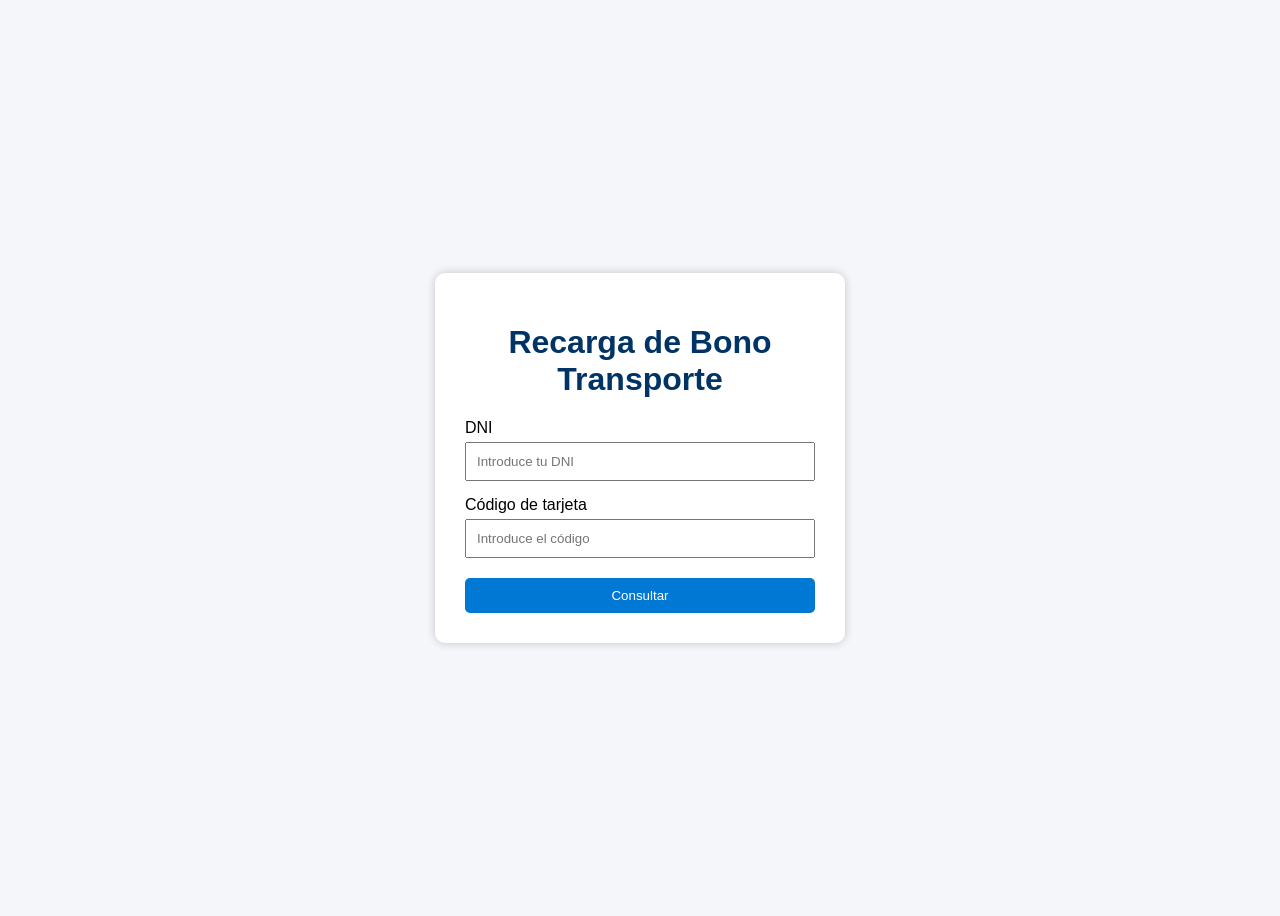
==== index.html @ c14b49d2 "Fronted consultar bono" ====
<!DOCTYPE html>
<html lang="es">
<head>
    <meta charset="UTF-8">
    <meta name="viewport" content="width=device-width, initial-scale=1.0">
    <title>Recarga de Bono</title>
    <link rel="stylesheet" href="styles.css">
</head>
<body>

    <div class="contenedor">
        <h1>Recarga de Bono Transporte</h1>

        <label for="dni">DNI</label>
        <input type="text" id="dni" placeholder="Introduce tu DNI">

        <label for="codigo">Código de tarjeta</label>
        <input type="text" id="codigo" placeholder="Introduce el código">

        <button>Consultar</button>
        <div id="resultado" class="resultado"></div>
    </div>

    <script src="script.js"></script>

</body>
</html>
---- styles.css ----
body {
    font-family: Arial, sans-serif;
    background-color: #f4f6f9;
    display: flex;
    justify-content: center;
    align-items: center;
    height: 100vh;
}

.contenedor {
    background-color: white;
    padding: 30px;
    border-radius: 10px;
    box-shadow: 0 0 10px rgba(0,0,0,0.2);
    width: 350px;
}

h1 {
    text-align: center;
    color: #003366;
}

label {
    display: block;
    margin-top: 15px;
}

input {
    width: 100%;
    padding: 10px;
    margin-top: 5px;
    box-sizing: border-box;
}

button {
    width: 100%;
    margin-top: 20px;
    padding: 10px;
    background-color: #0078d4;
    color: white;
    border: none;
    border-radius: 5px;
    cursor: pointer;
}

button:hover {
    background-color: #005ea6;
}

.resultado {
    margin-top: 20px;
    padding: 15px;
    border-radius: 10px;
    background-color: #f4f4f4;
    display: none;
}

.resultado h3 {
    color: #003366;
    margin-bottom: 10px;
}
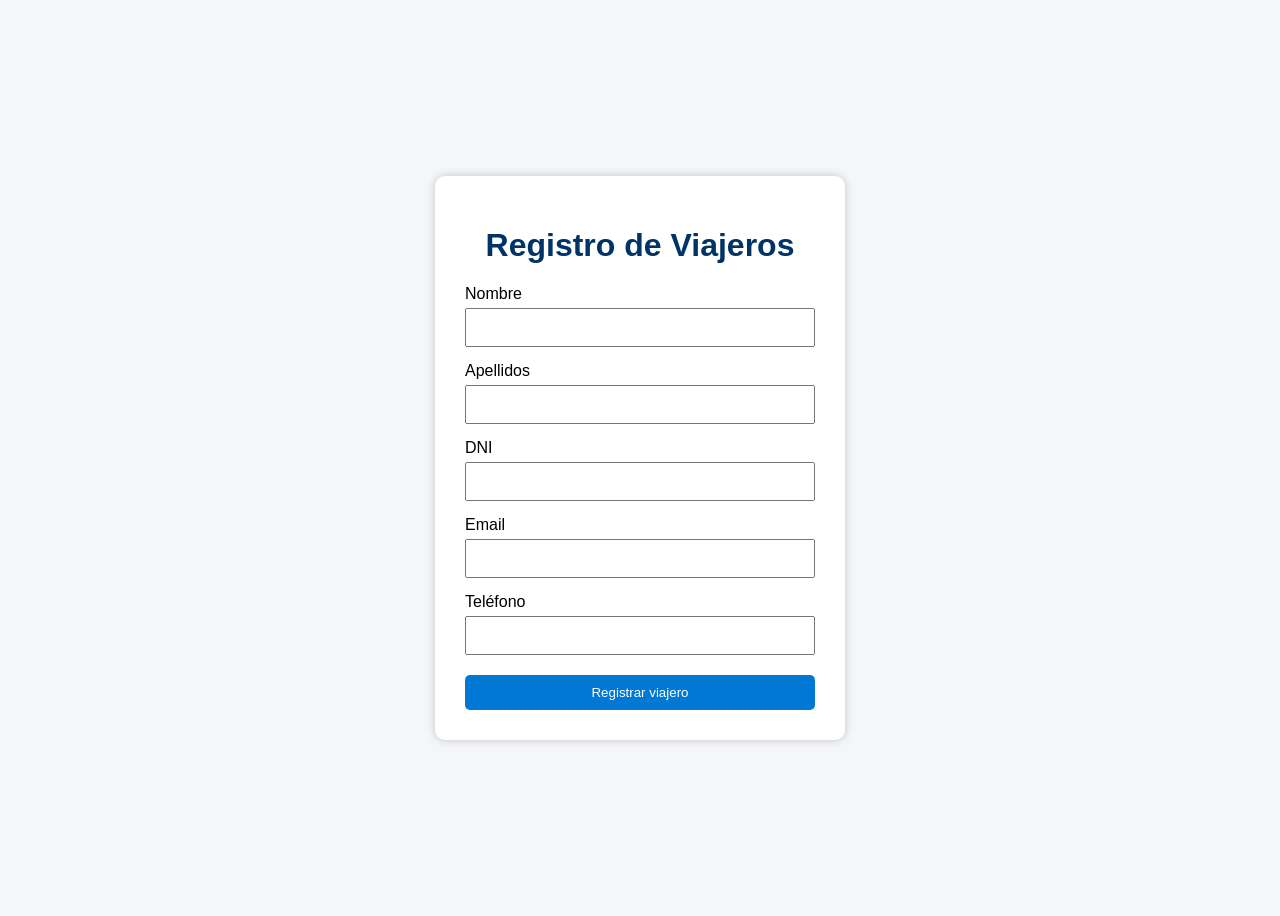
==== commit 238c33b1: "SQL Server unidas entre si" ====
--- a/index.html
+++ b/index.html
@@ -9,16 +9,26 @@
 <body>
 
     <div class="contenedor">
-        <h1>Recarga de Bono Transporte</h1>
+      <h1>Registro de Viajeros</h1>
 
-        <label for="dni">DNI</label>
-        <input type="text" id="dni" placeholder="Introduce tu DNI">
+      <label for="nombre">Nombre</label>
+      <input type="text" id="nombre">
 
-        <label for="codigo">Código de tarjeta</label>
-        <input type="text" id="codigo" placeholder="Introduce el código">
+      <label for="apellidos">Apellidos</label>
+      <input type="text" id="apellidos">
 
-        <button>Consultar</button>
-        <div id="resultado" class="resultado"></div>
+      <label for="dni">DNI</label>
+      <input type="text" id="dni">
+
+      <label for="email">Email</label>
+      <input type="email" id="email">
+
+      <label for="telefono">Teléfono</label>
+      <input type="text" id="telefono">
+
+      <button>Registrar viajero</button>
+
+      <div id="resultado" class="resultado"></div>
     </div>
 
     <script src="script.js"></script>
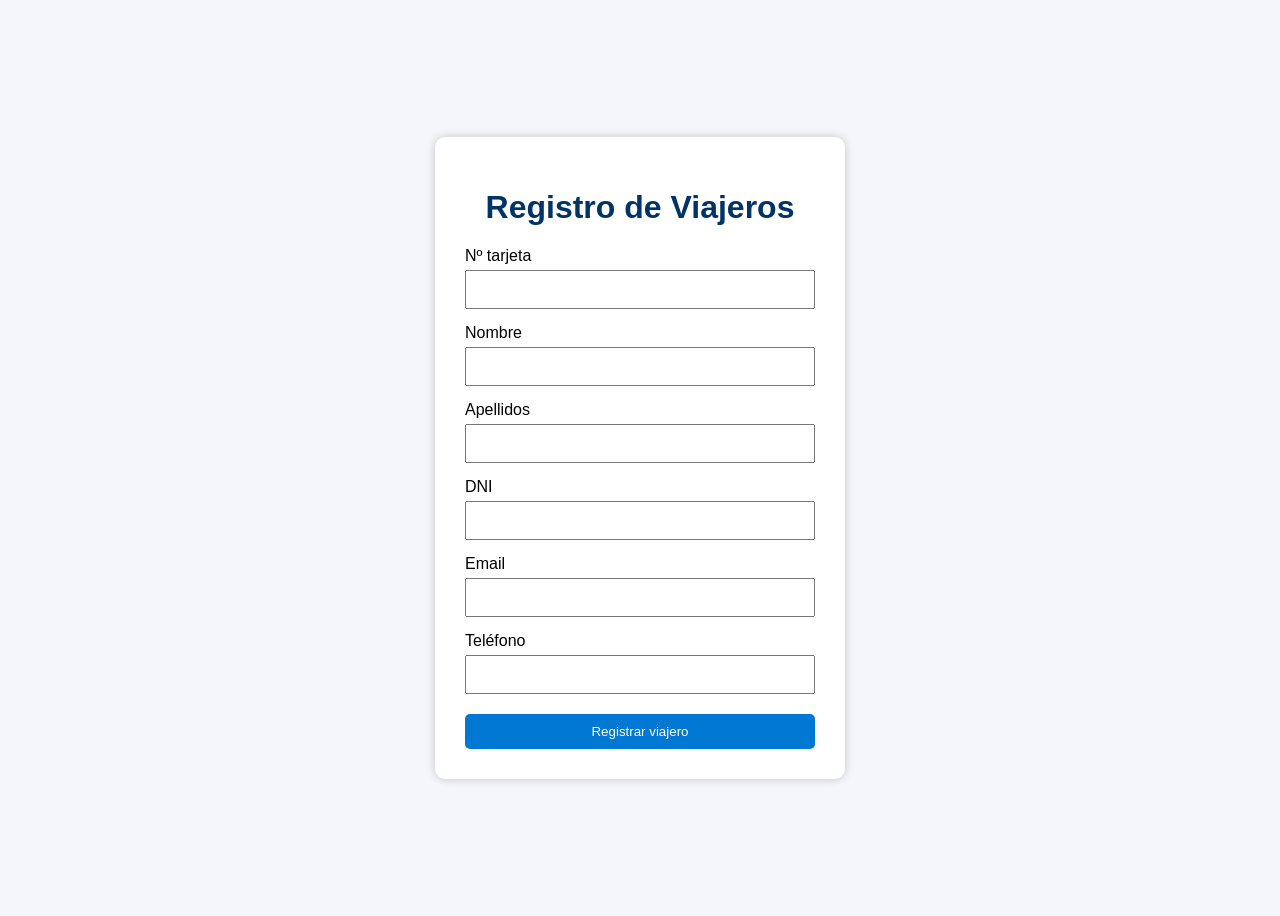
==== commit c0a7835c: "Uniendo Web 1, 2 y 3 Registro, Recarga y pago" ====
--- a/index.html
+++ b/index.html
@@ -10,6 +10,9 @@
 
     <div class="contenedor">
       <h1>Registro de Viajeros</h1>
+
+      <label for="tarjeta">Nº tarjeta</label>
+      <input type="text" id="tarjeta">
 
       <label for="nombre">Nombre</label>
       <input type="text" id="nombre">
